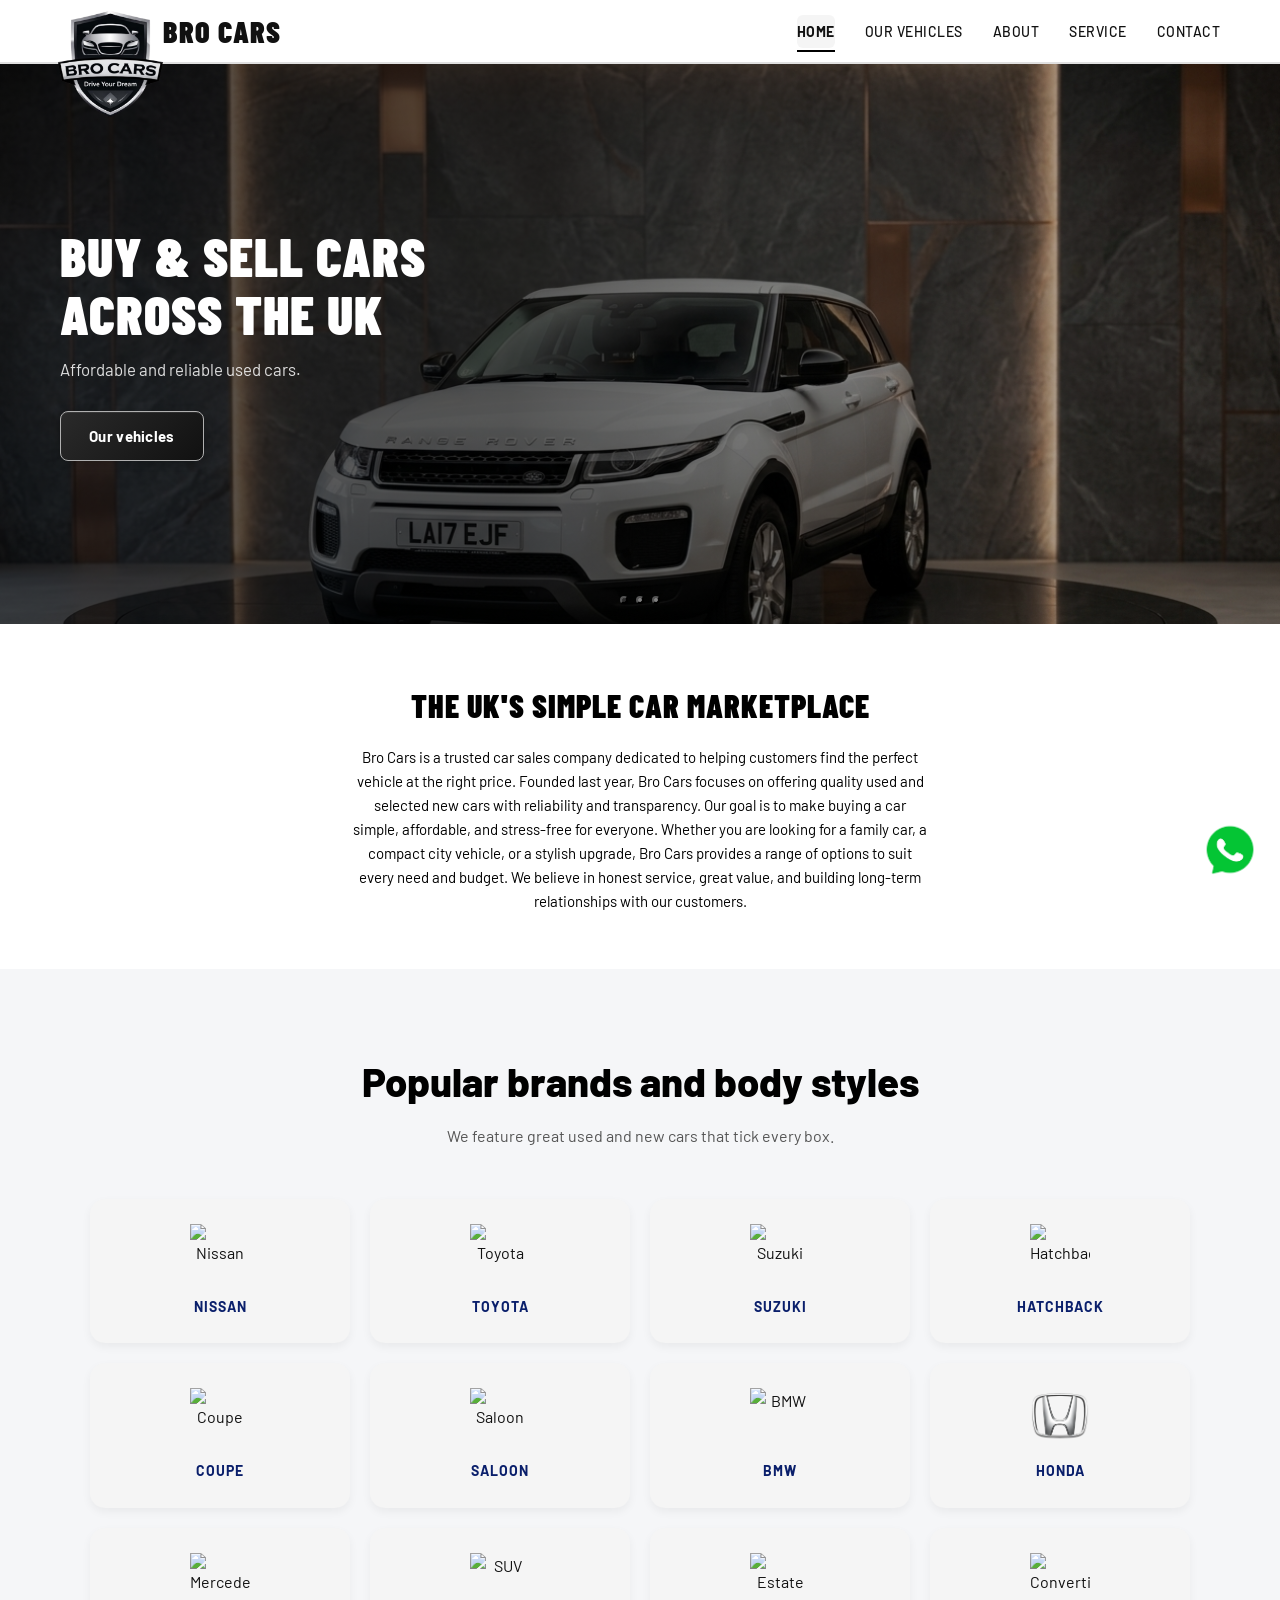
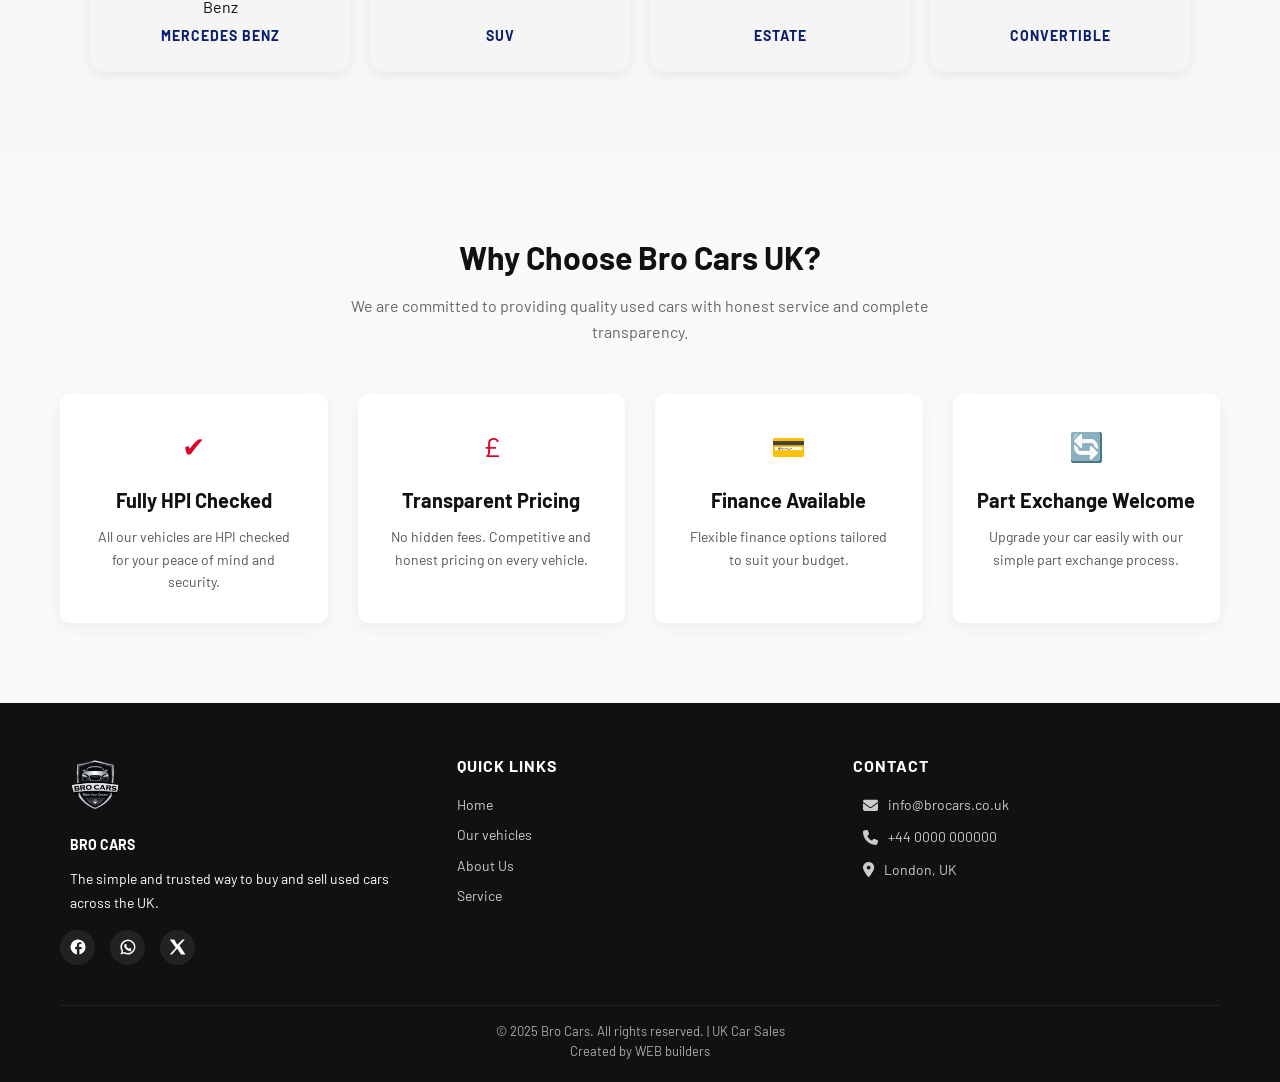
==== index.html @ 78a4d3e0 "Add files via upload" ====
<!DOCTYPE html>
<html lang="en">
<head>
  <link rel="stylesheet" href="mobile.css" />
  <link rel="stylesheet" href="https://cdnjs.cloudflare.com/ajax/libs/font-awesome/6.5.0/css/all.min.css">
  <meta charset="UTF-8" />
  <meta name="viewport" content="width=device-width, initial-scale=1.0" />

  <!-- Primary SEO -->
  <title>Bro Cars</title>
  <meta name="description" content="Learn about Bro Cars, a trusted UK car sales marketplace helping customers buy and sell used cars quickly and securely across the United Kingdom." />
  <meta name="keywords" content="UK car sales, buy cars UK, sell cars UK, used cars UK, car marketplace UK, Bro Cars UK" />
  <meta name="author" content="Bro Cars UK" />
  <meta name="robots" content="index, follow" />
  <link rel="canonical" href="https://www.brocars.co.uk/about.html" />

  <!-- Open Graph (Social Media SEO) -->
  <meta property="og:title" content="About Bro Cars | UK Online Car Marketplace" />
  <meta property="og:description" content="Bro Cars is a UK-based online platform connecting buyers and sellers across the United Kingdom." />
  <meta property="og:type" content="website" />
  <meta property="og:url" content="https://www.brocars.co.uk/about.html" />
  <meta property="og:image" content="https://www.brocars.co.uk/images/cover.jpg" />

  <!-- Twitter Card -->
  <meta name="twitter:card" content="summary_large_image" />
  <meta name="twitter:title" content="About Bro Cars UK" />
  <meta name="twitter:description" content="Trusted UK car marketplace to buy and sell used cars easily." />

  <!-- Favicon -->
<link rel="icon" type="image/png" href="favicon.png">

  <!-- Styles -->
  <link rel="stylesheet" href="style.css" />
</head>
<body>

  <!-- SPLASH SCREEN -->
<div id="splash-screen">
  <img src="logo.png" alt="Bro Cars Logo" class="splash-logo">
</div>

<!-- MAIN WEBSITE -->
<div id="main-content">

  

</div>

<!-- NAVBAR -->
<nav class="navbar" role="navigation" aria-label="Main navigation">
  <div class="nav-inner">
   <a href="index.html" class="nav-logo" aria-label="Bro Cars Home">
  <img src="logo.png" alt="Bro Cars UK Car Sales Logo" style="height: 150px; width: auto; margin-top: 32%; margin-left: -10%;">
  <span class="logo-text" style="margin-left: -30px; font-size: 30px;">BRO <span class="highlight" style="font-size: 30px;">CARS</span></span>
</a>
    <button class="hamburger" id="hamburger" aria-label="Toggle menu" aria-expanded="false">
      <span></span><span></span><span></span>
    </button>
    <ul class="nav-links" id="navLinks" role="list">
      <li><a href="index.html"class="active">Home</a></li>
      <li><a href="vehicles.html">Our vehicles</a></li>
      <!-- <li><a href="sell.html">Sell</a></li> -->
      <li><a href="about.html">About</a></li>
      <li><a href="Service.html">Service</a></li>
      <!-- <li><a href="faq.html">FAQ</a></li> -->
      <li><a href="contact.html">Contact</a></li>
      <!-- <li><a href="signin.html">Sign In</a></li> -->
      <!-- <li><a href="register.html" class="btn btn-red">Register</a></li> -->
    </ul>
  </div>
</nav>

<!-- HERO SLIDESHOW -->
<section class="hero" aria-label="Hero slideshow">
  <div class="slide active">
    <img src="car2 copy.png" alt="Luxury car at a UK dealership" loading="eager" />
  </div>
  <div class="slide">
    <img src="A4 copy.png" alt="Row of used cars for sale in the UK" loading="lazy" />
  </div>
  <div class="slide">
    <img src="s4.jpeg" alt="Sports car on a UK road" loading="lazy" />
  </div>
 

  <div class="hero-content">
    <h1>Buy &amp; Sell Cars<br /><span>Across the UK</span></h1>
    <p>Affordable and reliable used cars.</p>
    <div class="hero-buttons">
      <a href="vehicles.html" class="btn btn-red">Our vehicles</a>
      <!-- <a href="sell.html" class="btn btn-outline">Sell Your Car</a> -->
    </div>
  </div>

  <div class="slide-dots" aria-label="Slideshow navigation">
    <button class="dot active" aria-label="Slide 1"></button>
    <button class="dot" aria-label="Slide 2"></button>
    <button class="dot" aria-label="Slide 3"></button>
  </div>
</section>

<!-- SEARCH SECTION
<section class="search-section" aria-label="Search cars">
  <div class="container">
    <div class="search-grid">
      <div class="search-field">
        <label for="sBrand">Brand</label>
        <select id="sBrand">
          <option value="">All Brands</option>
          <option>BMW</option>
          <option>Audi</option>
          <option>Mercedes</option>
          <option>Ford</option>
          <option>Toyota</option>
          <option>Honda</option>
          <option>Volkswagen</option>
          <option>Nissan</option>
        </select>
      </div>
      <div class="search-field">
        <label for="sFuel">Fuel Type</label>
        <select id="sFuel">
          <option value="">All Fuels</option>
          <option>Petrol</option>
          <option>Diesel</option>
          <option>Hybrid</option>
          <option>Electric</option>
        </select>
      </div>
      <div class="search-field">
        <label for="sTrans">Transmission</label>
        <select id="sTrans">
          <option value="">All</option>
          <option>Manual</option>
          <option>Automatic</option>
        </select>
      </div>
      <div class="search-field">
        <label for="sPrice">Max Price (£)</label>
        <input id="sPrice" type="number" placeholder="e.g. 15000" min="0" />
      </div>
      <div class="search-field">
        <label>&nbsp;</label>
        <a href="ads.html" class="btn btn-red" style="display:flex;align-items:center;justify-content:center;gap:6px">
          🔍 Search
        </a>
      </div>
    </div>
  </div>
</section> -->

<!-- FEATURED CARS -->
<!-- <section class="section" aria-labelledby="featured-title">
  <div class="container">
    <h2 class="section-title" id="featured-title">Featured Cars</h2>
    <p class="section-sub">Hand-picked listings from across the UK.</p>

    <div class="cars-grid"> -->

      <!-- Card 1
      <article class="car-card">
        <div class="car-card-img">
          <img src="https://images.unsplash.com/photo-1555215695-3004980ad54e?w=600&q=70&auto=format&fit=crop" alt="2020 BMW 3 Series blue saloon" loading="lazy" />
        </div>
        <div class="car-card-body">
          <h3>BMW 3 Series</h3>
          <div class="car-meta">
            <span>2020</span>
            <span>32,000 km</span>
            <span>Petrol</span>
            <span>Automatic</span>
          </div>
          <div class="car-card-footer">
            <span class="car-price">£22,500</span>
            <a href="ads.html" class="btn btn-red" style="padding:8px 18px;font-size:13px">View</a>
          </div>
        </div>
      </article> -->

      <!-- Card 2 -->
      <!-- <article class="car-card">
        <div class="car-card-img">
          <img src="https://images.unsplash.com/photo-1606664515524-ed2f786a0bd6?w=600&q=70&auto=format&fit=crop" alt="2019 Ford Focus in silver" loading="lazy" />
        </div>
        <div class="car-card-body">
          <h3>Ford Focus</h3>
          <div class="car-meta">
            <span>2019</span>
            <span>48,000 km</span>
            <span>Petrol</span>
            <span>Manual</span>
          </div>
          <div class="car-card-footer">
            <span class="car-price">£9,990</span>
            <a href="ads.html" class="btn btn-red" style="padding:8px 18px;font-size:13px">View</a>
          </div>
        </div>
      </article> -->

      <!-- Card 3 -->
      <!-- <article class="car-card">
        <div class="car-card-img">
          <img src="https://images.unsplash.com/photo-1617788138017-80ad40651399?w=600&q=70&auto=format&fit=crop" alt="2021 Toyota Corolla hybrid white" loading="lazy" />
        </div>
        <div class="car-card-body">
          <h3>Toyota Corolla</h3>
          <div class="car-meta">
            <span>2021</span>
            <span>18,000 km</span>
            <span>Hybrid</span>
            <span>Automatic</span>
          </div>
          <div class="car-card-footer">
            <span class="car-price">£19,750</span>
            <a href="ads.html" class="btn btn-red" style="padding:8px 18px;font-size:13px">View</a>
          </div>
        </div>
      </article> -->

      <!-- Card 4 -->
      <!-- <article class="car-card">
        <div class="car-card-img">
          <img src="https://images.unsplash.com/photo-1549317661-bd32c8ce0db2?w=600&q=70&auto=format&fit=crop" alt="2018 Audi A4 grey saloon" loading="lazy" />
        </div>
        <div class="car-card-body">
          <h3>Audi A4</h3>
          <div class="car-meta">
            <span>2018</span>
            <span>61,000 km</span>
            <span>Diesel</span>
            <span>Automatic</span>
          </div>
          <div class="car-card-footer">
            <span class="car-price">£15,200</span>
            <a href="ads.html" class="btn btn-red" style="padding:8px 18px;font-size:13px">View</a>
          </div>
        </div>
      </article> -->

      <!-- Card 5 -->
      <!-- <article class="car-card">
        <div class="car-card-img">
          <img src="https://images.unsplash.com/photo-1494976388531-d1058494cdd8?w=600&q=70&auto=format&fit=crop" alt="2022 Tesla Model 3 electric car" loading="lazy" />
        </div>
        <div class="car-card-body">
          <h3>Tesla Model 3</h3>
          <div class="car-meta">
            <span>2022</span>
            <span>12,000 km</span>
            <span>Electric</span>
            <span>Automatic</span>
          </div>
          <div class="car-card-footer">
            <span class="car-price">£29,900</span>
            <a href="ads.html" class="btn btn-red" style="padding:8px 18px;font-size:13px">View</a>
          </div>
        </div>
      </article> -->

      <!-- Card 6 -->
      <!-- <article class="car-card">
        <div class="car-card-img">
          <img src="https://images.unsplash.com/photo-1627483262268-9c2b5b2834b5?w=600&q=70&auto=format&fit=crop" alt="2017 Volkswagen Golf hatchback" loading="lazy" />
        </div>
        <div class="car-card-body">
          <h3>Volkswagen Golf</h3>
          <div class="car-meta">
            <span>2017</span>
            <span>74,000 km</span>
            <span>Diesel</span>
            <span>Manual</span>
          </div>
          <div class="car-card-footer">
            <span class="car-price">£8,450</span>
            <a href="ads.html" class="btn btn-red" style="padding:8px 18px;font-size:13px">View</a>
          </div>
        </div>
      </article> -->

      <!-- Card 4 -->
      <!-- <article class="car-card">
        <div class="car-card-img">
          <img src="https://images.unsplash.com/photo-1549317661-bd32c8ce0db2?w=600&q=70&auto=format&fit=crop" alt="2018 Audi A4 grey saloon" loading="lazy" />
        </div>
        <div class="car-card-body">
          <h3>Audi A4</h3>
          <div class="car-meta">
            <span>2018</span>
            <span>61,000 km</span>
            <span>Diesel</span>
            <span>Automatic</span>
          </div>
          <div class="car-card-footer">
            <span class="car-price">£15,200</span>
            <a href="ads.html" class="btn btn-red" style="padding:8px 18px;font-size:13px">View</a>
          </div>
        </div>
      </article> -->

      <!-- Card 5 -->
      <!-- <article class="car-card">
        <div class="car-card-img">
          <img src="https://images.unsplash.com/photo-1494976388531-d1058494cdd8?w=600&q=70&auto=format&fit=crop" alt="2022 Tesla Model 3 electric car" loading="lazy" />
        </div>
        <div class="car-card-body">
          <h3>Tesla Model 3</h3>
          <div class="car-meta">
            <span>2022</span>
            <span>12,000 km</span>
            <span>Electric</span>
            <span>Automatic</span>
          </div>
          <div class="car-card-footer">
            <span class="car-price">£29,900</span>
            <a href="ads.html" class="btn btn-red" style="padding:8px 18px;font-size:13px">View</a>
          </div>
        </div>
      </article> -->

      <!-- Card 6 -->
      <!-- <article class="car-card">
        <div class="car-card-img">
          <img src="https://images.unsplash.com/photo-1627483262268-9c2b5b2834b5?w=600&q=70&auto=format&fit=crop" alt="2017 Volkswagen Golf hatchback" loading="lazy" />
        </div>
        <div class="car-card-body">
          <h3>Volkswagen Golf</h3>
          <div class="car-meta">
            <span>2017</span>
            <span>74,000 km</span>
            <span>Diesel</span>
            <span>Manual</span>
          </div>
          <div class="car-card-footer">
            <span class="car-price">£8,450</span>
            <a href="ads.html" class="btn btn-red" style="padding:8px 18px;font-size:13px">View</a>
          </div>
        </div>
      </article> -->
<!-- 
    </div>

    <div style="text-align:center;margin-top:36px">
      <a href="ads.html" class="btn btn-red">View All Listings</a>
    </div>
  </div>
</section> -->

<!-- INTRO -->
<section class="intro-section" aria-label="About Bro Cars">
  <div class="container">
    <h2>The UK's Simple Car Marketplace</h2>
    <p>Bro Cars is a trusted car sales company dedicated to helping customers find the perfect vehicle at the right price. Founded last year, Bro Cars focuses on offering quality used and selected new cars with reliability and transparency. Our goal is to make buying a car simple, affordable, and stress-free for everyone. Whether you are looking for a family car, a compact city vehicle, or a stylish upgrade, Bro Cars provides a range of options to suit every need and budget. We believe in honest service, great value, and building long-term relationships with our customers.</p>
  </div>
</section>


<!-- <section class="brands-section">
  <h2>Popular brands and body styles</h2>
  <p class="subtitle">Straight to the best cars. We feature great used and new cars that tick every box.</p>

  <div class="brand-grid">

    <div class="brand-card">
      <img src="https://wallpapers.com/images/hd/nissan-automotive-brand-logo-gcfu8m53losfzum1.png">
      <h4>NISSAN</h4>
    </div>

    <div class="brand-card">
      <img src="https://th.bing.com/th/id/R.22626ec6c81ac8fef140e69489b33d85?rik=d8EqMuslyXpyjA&riu=http%3a%2f%2fcdn.shopify.com%2fs%2ffiles%2f1%2f0209%2f6440%2f9393%2fcollections%2fDiode_Dynamics_SS3_and_Stealth_Tacoma_1200x1200.png%3fv%3d1624296580&ehk=TWirb3A0LrvtFeYK6r1bvg%2beLkucGExEFZAzz2FMoRw%3d&risl=&pid=ImgRaw&r=0">
      <h4>TOYOTA</h4>
    </div>

    <div class="brand-card">
      <img src="https://thangs.com/_next/image?url=https:%2F%2Fstorage.googleapis.com%2Fproduction-thangs-public%2Fuploads%2Fattachments%2Fac78a792-5178-4d7e-9b3b-a5dcca1f86b7%2Funtitled.146.png&w=1200&q=75">
      <h4>SUZUKI</h4>
    </div>

    <div class="brand-card">
      <img src="https://autome.lk/Content/images/car-body-type-icons/hatchback.svg">
      <h4>HATCHBACK</h4>
    </div>

    <div class="brand-card">
      <img src="https://autome.lk/Content/images/car-body-type-icons/coupe.svg">
      <h4>COUPE</h4>
    </div>

    <div class="brand-card">
      <img src="https://autome.lk/Content/images/car-body-type-icons/saloon.svg">
      <h4>SALOON</h4>
    </div>

    <div class="brand-card">
      <img src="https://autome.lk/Content/images/car-brand-icons/bmw.png">
      <h4>BMW</h4>
    </div>

    <div class="brand-card">
      <img src="honda-img.png">
      <h4>HONDA</h4>
    </div>

    <div class="brand-card">
      <img src="https://autome.lk/Content/images/car-brand-icons/mercedes-benz.png">
      <h4>MERCEDES BENZ</h4>
    </div>

    <div class="brand-card">
      <img src="https://autome.lk/Content/images/car-body-type-icons/suv.svg">
      <h4>SUV</h4>
    </div>

    <div class="brand-card">
      <img src="https://autome.lk/Content/images/car-body-type-icons/estate.svg">
      <h4>ESTATE</h4>
    </div>

    <div class="brand-card">
      <img src="https://autome.lk/Content/images/car-body-type-icons/convertible.svg">
      <h4>CONVERTIBLE</h4>
    </div>

  </div>

  

</section> -->

<section class="brands-section">
  <h2>Popular brands and body styles</h2>
  <p class="subtitle">We feature great used and new cars that tick every box.</p>

  <div class="brand-grid">

    <div class="brand-card">
      <img src="https://wallpapers.com/images/hd/nissan-automotive-brand-logo-gcfu8m53losfzum1.png" alt="Nissan">
      <h4>NISSAN</h4>
    </div>

    <div class="brand-card">
      <img src="https://th.bing.com/th/id/R.22626ec6c81ac8fef140e69489b33d85?rik=d8EqMuslyXpyjA&riu=http%3a%2f%2fcdn.shopify.com%2fs%2ffiles%2f1%2f0209%2f6440%2f9393%2fcollections%2fDiode_Dynamics_SS3_and_Stealth_Tacoma_1200x1200.png%3fv%3d1624296580&ehk=TWirb3A0LrvtFeYK6r1bvg%2beLkucGExEFZAzz2FMoRw%3d&risl=&pid=ImgRaw&r=0" alt="Toyota">
      <h4>TOYOTA</h4>
    </div>

    <div class="brand-card">
      <img src="https://thangs.com/_next/image?url=https:%2F%2Fstorage.googleapis.com%2Fproduction-thangs-public%2Fuploads%2Fattachments%2Fac78a792-5178-4d7e-9b3b-a5dcca1f86b7%2Funtitled.146.png&w=1200&q=75" alt="Suzuki">
      <h4>SUZUKI</h4>
    </div>

    <div class="brand-card">
      <img src="https://autome.lk/Content/images/car-body-type-icons/hatchback.svg" alt="Hatchback">
      <h4>HATCHBACK</h4>
    </div>

    <div class="brand-card">
      <img src="https://autome.lk/Content/images/car-body-type-icons/coupe.svg" alt="Coupe">
      <h4>COUPE</h4>
    </div>

    <div class="brand-card">
      <img src="https://autome.lk/Content/images/car-body-type-icons/saloon.svg" alt="Saloon">
      <h4>SALOON</h4>
    </div>

    <div class="brand-card">
      <img src="https://autome.lk/Content/images/car-brand-icons/bmw.png" alt="BMW">
      <h4>BMW</h4>
    </div>

    <div class="brand-card">
      <img src="honda-img.png" alt="Honda">
      <h4>HONDA</h4>
    </div>

    <div class="brand-card">
      <img src="https://autome.lk/Content/images/car-brand-icons/mercedes-benz.png" alt="Mercedes Benz">
      <h4>MERCEDES BENZ</h4>
    </div>

    <div class="brand-card">
      <img src="https://autome.lk/Content/images/car-body-type-icons/suv.svg" alt="SUV">
      <h4>SUV</h4>
    </div>

    <div class="brand-card">
      <img src="https://autome.lk/Content/images/car-body-type-icons/estate.svg" alt="Estate">
      <h4>ESTATE</h4>
    </div>

    <div class="brand-card">
      <img src="https://autome.lk/Content/images/car-body-type-icons/convertible.svg" alt="Convertible">
      <h4>CONVERTIBLE</h4>
    </div>

  </div>

</section>

<section class="trust-section">
  <div class="container">
    <h2>Why Choose Bro Cars UK?</h2>
    <p class="trust-subtext">
      We are committed to providing quality used cars with honest service and complete transparency.
    </p>

    <div class="trust-grid">
      
      <div class="trust-box">
        <div class="icon">✔</div>
        <h3>Fully HPI Checked</h3>
        <p>All our vehicles are HPI checked for your peace of mind and security.</p>
      </div>

      <div class="trust-box">
        <div class="icon">£</div>
        <h3>Transparent Pricing</h3>
        <p>No hidden fees. Competitive and honest pricing on every vehicle.</p>
      </div>

      <div class="trust-box">
        <div class="icon">💳</div>
        <h3>Finance Available</h3>
        <p>Flexible finance options tailored to suit your budget.</p>
      </div>

      <div class="trust-box">
        <div class="icon">🔄</div>
        <h3>Part Exchange Welcome</h3>
        <p>Upgrade your car easily with our simple part exchange process.</p>
      </div>

    </div>
  </div>
</section>


<!-- FOOTER -->
<footer class="footer">

  <a href="https://wa.me/+94769988123" 
   class="whatsapp-float" 
   target="_blank" 
   aria-label="Chat on WhatsApp">
   <img src="whatsappicon.png" 
        alt="WhatsApp Chat">
</a>
  <div class="container">
    <div class="footer-grid">

      <div class="footer-brand">
        <img src="logo.png" alt="Bro Cars UK Car Sales Logo">
        <p class="brand-name">BRO CARS</p>
        <p>The simple and trusted way to buy and sell used cars across the UK.</p>

        <!-- Social Icons -->
        <div class="social-icons">
          <a href="#" aria-label="Facebook">
            <!-- Facebook SVG -->
            <svg viewBox="0 0 24 24">
              <path d="M22 12a10 10 0 10-11.5 9.9v-7H8v-3h2.5V9.5c0-2.5 1.5-4 3.8-4 1.1 0 2.2.2 2.2.2v2.4h-1.3c-1.3 0-1.7.8-1.7 1.6V12H17l-.4 3h-2.7v7A10 10 0 0022 12z"/>
            </svg>
          </a>

          <a href="#" aria-label="WhatsApp">
            <!-- WhatsApp SVG -->
            <svg viewBox="0 0 24 24">
              <path d="M12 2a10 10 0 00-8.6 15.2L2 22l4.9-1.3A10 10 0 1012 2zm0 18a8 8 0 01-4.1-1.1l-.3-.2-2.9.8.8-2.8-.2-.3A8 8 0 1112 20zm4.2-6.1c-.2-.1-1.3-.6-1.5-.7s-.3-.1-.4.1-.6.7-.7.8-.2.2-.4.1a6.6 6.6 0 01-1.9-1.2 7.4 7.4 0 01-1.4-1.7c-.1-.2 0-.3.1-.4l.3-.3.1-.3c.1-.1 0-.2 0-.3l-.7-1.6c-.2-.4-.4-.3-.6-.3h-.5a1 1 0 00-.7.3 3 3 0 00-1 2.2 5.2 5.2 0 001.1 2.7 11.8 11.8 0 004.6 3.8 5.4 5.4 0 002.4.5 2 2 0 001.5-.9 1.6 1.6 0 00.1-1c-.1-.1-.2-.1-.4-.2z"/>
            </svg>
          </a>

          <a href="#" aria-label="X">
            <!-- X SVG -->
            <svg viewBox="0 0 24 24">
              <path d="M18 2h3l-7 8 8 12h-6l-5-8-7 8H1l8-9L1 2h6l4 7 7-7z"/>
            </svg>
          </a>
        </div>
      </div>

      <div class="footer-col">
        <h4>Quick Links</h4>
        <a href="index.html">Home</a>
        <a href="vehicles.html">Our vehicles</a>
        <!-- <a href="sell.html">Sell Your Car</a> -->
        <a href="about.html">About Us</a>
        <a href="Service.html">Service</a>
      </div>
<div class="footer-col contact">
<h4>Contact</h4>

<p>
<i class="fa-solid fa-envelope"></i>
info@brocars.co.uk
</p>

<p>
<i class="fa-solid fa-phone"></i>
+44 0000 000000
</p>

<p>
<i class="fa-solid fa-location-dot"></i>
London, UK
</p>
</div>

    </div>

    <div class="footer-bottom">
      <p>&copy; 2025 Bro Cars. All rights reserved. | UK Car Sales</p>
      <p>Created by WEB builders</p>
    </div>
  </div>
</footer>

<script src="script.js"></script>
</body>
</html>
---- style.css ----
/* ============================================
   BRO CARS - Main Stylesheet
   ============================================ */

@import url('https://fonts.googleapis.com/css2?family=Barlow:wght@400;500;600;700;900&family=Barlow+Condensed:wght@700;900&display=swap');

:root {
  --red: #2a2a2a;           /* Primary accent → dark charcoal (logo black) */
  --red-dark: #111111;      /* Hover state → deep black */
  --black: #111111;
  --white: #ffffff;
  --gray-light: #f5f5f5;
  --gray: #e0e0e0;
  --gray-text: #666666;
  --shadow: 0 2px 12px rgba(0,0,0,0.10);
  --shadow-hover: 0 6px 28px rgba(0,0,0,0.20);
  --radius: 8px;
  --nav-height: 64px;

  /* Chrome/Silver accent used on buttons, prices, highlights */
  --silver: #b0b0b0;
  --silver-light: #d8d8d8;
  --chrome-grad: linear-gradient(135deg, #e8e8e8 0%, #a0a0a0 50%, #d0d0d0 100%);
}


/* SPLASH SCREEN */

#splash-screen{
position:fixed;
top:0;
left:0;
width:100%;
height:100vh;
background:white;
display:flex;
align-items:center;
justify-content:center;
z-index:9999;
animation:hideSplash 3s forwards;
}

.splash-logo{
width:120px;
animation:logoZoom 2s ease;
}

/* hide splash after animation */
@keyframes hideSplash{
0%{
opacity:1;
}
90%{
opacity:1;
}
100%{
opacity:0;
visibility:hidden;
}
}

/* logo animation */
@keyframes logoZoom{
0%{
transform:scale(0.7);
opacity:0;
}
100%{
transform:scale(1);
opacity:1;
}
}

/* main content */
#main-content{
opacity:0;
animation:showContent 3s forwards;
}

@keyframes showContent{
0%{
opacity:0;
}
100%{
opacity:1;
}
}


*, *::before, *::after { box-sizing: border-box; margin: 0; padding: 0; }

html { scroll-behavior: smooth; }

body {
  font-family: 'Barlow', sans-serif;
  background: var(--white);
  color: var(--black);
  font-size: 16px;
  line-height: 1.6;
}

 img { max-width: 100%; display: block; } 
a { text-decoration: none; color: inherit; }
ul { list-style: none; }

/* ============================================
   UTILITY
   ============================================ */
.container {
  max-width: 1200px;
  margin: 0 auto;
  padding: 0 20px;
}

.btn {
  display: inline-block;
  padding: 12px 28px;
  border-radius: var(--radius);
  font-family: 'Barlow', sans-serif;
  font-weight: 700;
  font-size: 15px;
  cursor: pointer;
  border: none;
  transition: background 0.2s, transform 0.1s;
  letter-spacing: 0.3px;
}

.btn-red {
  background: var(--black);
  color: var(--white);
  border: 1.5px solid var(--silver);
  background-image: linear-gradient(135deg, #2a2a2a 0%, #111111 100%);
  box-shadow: 0 2px 8px rgba(0,0,0,0.25), inset 0 1px 0 rgba(255,255,255,0.08);
}

.btn-red:hover {
  background: #1a1a1a;
  background-image: linear-gradient(135deg, #3a3a3a 0%, #1a1a1a 100%);
  border-color: #cccccc;
  transform: translateY(-1px);
  box-shadow: 0 4px 16px rgba(0,0,0,0.35), inset 0 1px 0 rgba(255,255,255,0.12);
}

.btn-outline {
  background: transparent;
  color: var(--white);
  border: 2px solid rgba(255,255,255,0.75);
}

.btn-outline:hover {
  background: var(--white);
  color: var(--black);
  border-color: var(--white);
}

.section { padding: 64px 0; }
.section-title {
  font-family: 'Barlow Condensed', sans-serif;
  font-size: 2rem;
  font-weight: 900;
  text-transform: uppercase;
  letter-spacing: 1px;
  margin-bottom: 8px;
}
.section-sub {
  color: var(--gray-text);
  margin-bottom: 40px;
  font-size: 15px;
}

/* ============================================
   NAVBAR
   ============================================ */
.navbar {
  position: sticky;
  top: 0;
  z-index: 1000;
  background: var(--white);
  border-bottom: 2px solid var(--gray);
  height: var(--nav-height);
  display: flex;
  align-items: center;
}

.nav-inner {
  display: flex;
  align-items: center;
  justify-content: space-between;
  width: 100%;
  max-width: 1200px;
  margin: 0 auto;
  padding: 0 20px;
}

 .nav-logo img {
  height: 90px;
  width: auto;
} 

.nav-logo span {
  font-family: 'Barlow Condensed', sans-serif;
  font-size: 1.6rem;
  font-weight: 900;
  color: var(--black);
  letter-spacing: 1px;
}

.nav-links {
  display: flex;
  align-items: center;
  gap: 30px;
}

.nav-links a {
  font-weight: 600;
  font-size: 14px;
  padding: 6px 14px;
  border-radius: 6px;
  color: var(--black);
  transition: color 0.2s;
  text-transform: uppercase;
  letter-spacing: 0.5px;
}

.nav-links a:hover, .nav-links a.active {
  color: var(--black);
  background: var(--gray-light);
  border-radius: 6px;
}

.nav-links .btn-red {
  color: var(--white);
  padding: 8px 18px;
  font-size: 13px;
}



.hamburger {
  display: none;
  flex-direction: column;
  gap: 5px;
  cursor: pointer;
  background: none;
  border: none;
  padding: 4px;
}

.hamburger span {
  display: block;
  width: 24px;
  height: 2px;
  background: var(--black);
  border-radius: 2px;
  transition: all 0.3s;
}

/* ============================================
   HERO SLIDESHOW
   ============================================ */
.hero {
  position: relative;
  height: 560px;
  overflow: hidden;
}

.slide {
  position: absolute;
  inset: 0;
  opacity: 0;
  transition: opacity 0.8s ease;
}

.slide.active { opacity: 1; }

.slide img {
  width: 100%;
  height: 100%;
  object-fit: cover;
}

.slide::after {
  content: '';
  position: absolute;
  inset: 0;
  background: linear-gradient(to right, rgba(0,0,0,0.65) 40%, rgba(0,0,0,0.2));
}

.hero-content {
  position: absolute;
  inset: 0;
  z-index: 10;
  display: flex;
  flex-direction: column;
  justify-content: center;
  padding: 0 60px;
  max-width: 650px;
}

.hero-content h1 {
  font-family: 'Barlow Condensed', sans-serif;
  font-size: 3.4rem;
  font-weight: 900;
  color: white;
  text-transform: uppercase;
  line-height: 1.05;
  letter-spacing: 1px;
  margin-bottom: 14px;
}

.hero-content h1 span { color: white; }

.hero-content p {
  color: rgba(255,255,255,0.85);
  font-size: 1.05rem;
  margin-bottom: 28px;
}

.hero-buttons { display: flex; gap: 14px; flex-wrap: wrap; }

.slide-dots {
  position: absolute;
  bottom: 20px;
  left: 50%;
  transform: translateX(-50%);
  z-index: 10;
  display: flex;
  gap: 8px;
}

.dot {
  width: 8px;
  height: 8px;
  border-radius: 50%;
  background: rgba(255,255,255,0.5);
  cursor: pointer;
  transition: background 0.3s;
}

.dot.active { background: var(--red); }

/* ============================================
   COVER IMAGE (non-home pages)
   ============================================ */
.page-cover {
  height: 280px;
  position: relative;
  overflow: hidden;
}

.page-cover img {
  width: 100%;
  height: 100%;
  object-fit: cover;
}

.page-cover::after {
  content: '';
  position: absolute;
  inset: 0;
  background: rgba(0,0,0,0.5);
}

.page-cover-content {
  position: absolute;
  inset: 0;
  z-index: 5;
  display: flex;
  flex-direction: column;
  align-items: center;
  justify-content: center;
  color: var(--white);
  text-align: center;
}

.page-cover-content h1 {
  font-family: 'Barlow Condensed', sans-serif;
  font-size: 2.6rem;
  font-weight: 900;
  text-transform: uppercase;
  letter-spacing: 2px;
  margin-bottom: 6px;
}

.page-cover-content p {
  font-size: 1rem;
  opacity: 0.85;
}

/* ============================================
   SEARCH SECTION
   ============================================ */
.search-section {
  background: var(--gray-light);
  padding: 40px 0;
  border-bottom: 1px solid var(--gray);
}

.search-grid {
  display: grid;
  grid-template-columns: repeat(5, 1fr);
  gap: 12px;
  align-items: end;
}

.search-field label {
  display: block;
  font-size: 12px;
  font-weight: 700;
  text-transform: uppercase;
  letter-spacing: 0.5px;
  margin-bottom: 6px;
  color: var(--black);
}

.search-field select,
.search-field input {
  width: 100%;
  padding: 12px 14px;
  border: 1.5px solid var(--gray);
  border-radius: var(--radius);
  font-family: 'Barlow', sans-serif;
  font-size: 14px;
  background: var(--white);
  color: var(--black);
  appearance: none;
  outline: none;
  transition: border-color 0.2s;
}

.search-field select:focus,
.search-field input:focus {
  border-color: var(--black);
  box-shadow: 0 0 0 2px rgba(0,0,0,0.08);
}

.search-field .btn {
  width: 100%;
  justify-content: center;
  display: flex;
  align-items: center;
  gap: 6px;
}

/* ============================================
   CAR GRID
   ============================================ */
.cars-grid {
  display: grid;
  grid-template-columns: repeat(3, 1fr);
  gap: 24px;
}

.car-card {
  background: var(--white);
  border-radius: var(--radius);
  box-shadow: var(--shadow);
  overflow: hidden;
  transition: box-shadow 0.2s, transform 0.2s;
}

.car-card:hover {
  box-shadow: var(--shadow-hover);
  transform: translateY(-3px);
}

.car-card-img {
  height: 200px;
  overflow: hidden;
}

.car-card-img img {
  width: 100%;
  height: 100%;
  object-fit: cover;
  transition: transform 0.4s;
}

.car-card:hover .car-card-img img {
  transform: scale(1.04);
}

.car-card-body {
  padding: 16px;
}

.car-card-body h3 {
  font-family: 'Barlow Condensed', sans-serif;
  font-size: 1.2rem;
  font-weight: 700;
  margin-bottom: 4px;
  text-transform: uppercase;
}

.car-meta {
  display: flex;
  flex-wrap: wrap;
  gap: 6px;
  margin: 10px 0;
}

.car-meta span {
  background: var(--gray-light);
  border-radius: 4px;
  font-size: 12px;
  font-weight: 600;
  padding: 3px 9px;
  color: var(--gray-text);
  text-transform: uppercase;
  letter-spacing: 0.3px;
}

.car-card-footer {
  display: flex;
  align-items: center;
  justify-content: space-between;
  border-top: 1px solid var(--gray);
  padding-top: 12px;
  margin-top: 12px;
}

.car-price {
  font-family: 'Barlow Condensed', sans-serif;
  font-size: 1.4rem;
  font-weight: 900;
  color: var(--black);
  letter-spacing: 0.5px;
}

/* ============================================
   INTRO SECTION
   ============================================ */
.intro-section {
  background: linear-gradient(135deg, #1a1a1a 0%, #111111 100%, );
  color: black;
  padding: 56px 0;
  text-align: center;
  /* border-top: 2px solid #3a3a3a; */
  /* border-bottom: 2px solid #3a3a3a; */
}

.intro-section h2 {
  font-family: 'Barlow Condensed', sans-serif;
  font-size: 2rem;
  font-weight: 900;
  text-transform: uppercase;
  letter-spacing: 1px;
  margin-bottom: 14px;
}

.intro-section p {
  max-width: 600px;
  margin: 0 auto;
  color: black;
  font-size: 15px;
}

/* ============================================
   FILTER BAR (ads page)
   ============================================ */
.filter-bar {
  display: flex;
  gap: 12px;
  flex-wrap: wrap;
  margin-bottom: 32px;
  padding: 20px;
  background: var(--gray-light);
  border-radius: var(--radius);
}

.filter-bar select {
  padding: 10px 14px;
  border: 1.5px solid var(--gray);
  border-radius: var(--radius);
  font-family: 'Barlow', sans-serif;
  font-size: 14px;
  background: var(--white);
  outline: none;
  cursor: pointer;
}

/* ============================================
   FORM STYLES
   ============================================ */
/* .form-card {
  background: var(--white);
  border-radius: var(--radius);
  box-shadow: var(--shadow);
  padding: 40px;
  max-width: 680px;
  margin: 0 auto;
}

.form-grid {
  display: grid;
  grid-template-columns: 1fr 1fr;
  gap: 20px;
}

.form-group {
  display: flex;
  flex-direction: column;
  gap: 6px;
}

.form-group.full { grid-column: 1 / -1; }

.form-group label {
  font-size: 13px;
  font-weight: 700;
  text-transform: uppercase;
  letter-spacing: 0.4px;
  color: var(--black);
}

.form-group input,
.form-group select,
.form-group textarea {
  padding: 12px 14px;
  border: 1.5px solid var(--gray);
  border-radius: var(--radius);
  font-family: 'Barlow', sans-serif;
  font-size: 14px;
  background: var(--white);
  color: var(--black);
  outline: none;
  transition: border-color 0.2s;
}

.form-group input:focus,
.form-group select:focus,
.form-group textarea:focus {
  border-color: var(--black);
  box-shadow: 0 0 0 2px rgba(0,0,0,0.08);
}

.form-group textarea { resize: vertical; min-height: 100px; }

.form-submit {
  margin-top: 24px;
  text-align: center;
}

.form-submit .btn { min-width: 200px; font-size: 16px; padding: 14px 32px; } */

.contact-section{
padding:80px 10%;
background:#f5f5f5;
}

.contact-container{
display:flex;
gap:60px;
align-items:flex-start;
flex-wrap:wrap;
}

.contact-info{
flex:1;
min-width:300px;
}

.contact-info h2{
font-size:34px;
margin-bottom:40px;
font-weight:800;
}

.contact-item{
display:flex;
align-items:flex-start;
gap:15px;
margin-bottom:25px;
}

.contact-item i{
font-size:18px;
background:#111;
color:#ff3c78;
padding:15px;
border-radius:10px;
}

.contact-item h4{
margin:0;
font-size:14px;
letter-spacing:1px;
}

.contact-item p{
margin:4px 0 0;
color:#666;
}


.contact-map{
flex:1;
min-width:300px;
}

.contact-map iframe{
width:100%;
height:420px;
border-radius:10px;
border:none;
}

/* ============================================
   AUTH PAGES
   ============================================ */
.auth-wrapper {
  min-height: calc(100vh - var(--nav-height) - 60px);
  display: flex;
  align-items: center;
  justify-content: center;
  padding: 48px 20px;
  background: var(--gray-light);
}

.auth-card {
  background: var(--white);
  border-radius: var(--radius);
  box-shadow: var(--shadow);
  padding: 48px 40px;
  width: 100%;
  max-width: 420px;
}

.auth-card h1 {
  font-family: 'Barlow Condensed', sans-serif;
  font-size: 1.8rem;
  font-weight: 900;
  text-transform: uppercase;
  letter-spacing: 1px;
  margin-bottom: 4px;
}

.auth-card .auth-sub {
  color: var(--gray-text);
  font-size: 14px;
  margin-bottom: 28px;
}

.auth-card .form-group { margin-bottom: 16px; }

.auth-card .btn { width: 100%; text-align: center; margin-top: 8px; }

.auth-link {
  text-align: center;
  margin-top: 20px;
  font-size: 14px;
  color: var(--gray-text);
}

.auth-link a { color: var(--black); font-weight: 700; text-decoration: underline; }

/* ============================================
   FAQ
   ============================================ */
.faq-list { max-width: 720px; margin: 0 auto; }

.faq-item {
  border: 1.5px solid var(--gray);
  border-radius: var(--radius);
  margin-bottom: 12px;
  overflow: hidden;
}

.faq-question {
  width: 100%;
  background: var(--white);
  border: none;
  padding: 18px 20px;
  text-align: left;
  font-family: 'Barlow', sans-serif;
  font-size: 15px;
  font-weight: 700;
  color: var(--black);
  cursor: pointer;
  display: flex;
  justify-content: space-between;
  align-items: center;
  transition: background 0.2s;
}

.faq-question:hover { background: var(--gray-light); }
.faq-question.open { color: var(--black); font-weight: 900; }

.faq-question .icon {
  font-size: 20px;
  font-weight: 400;
  transition: transform 0.3s;
  flex-shrink: 0;
}

.faq-question.open .icon { transform: rotate(45deg); }

.faq-answer {
  max-height: 0;
  overflow: hidden;
  transition: max-height 0.35s ease;
}

.faq-answer-inner {
  padding: 0 20px 18px;
  color: var(--gray-text);
  font-size: 14px;
  line-height: 1.7;
}

/* ============================================
   ABOUT
   ============================================ */
.about-content {
  display: grid;
  grid-template-columns: 1fr 1fr;
  gap: 48px;
  align-items: center;
}

.about-text h2 {
  font-family: 'Barlow Condensed', sans-serif;
  font-size: 1.8rem;
  font-weight: 900;
  text-transform: uppercase;
  letter-spacing: 1px;
  margin-bottom: 16px;
}

.about-text p { color: var(--gray-text); margin-bottom: 14px; font-size: 15px; }

.about-img img {
  border-radius: var(--radius);
  height: 320px;
  width: 100%;
  object-fit: cover;
}

.mission-box {
  background: linear-gradient(135deg, #1a1a1a 0%, #2d2d2d 100%);
  color: var(--white);
  border-radius: var(--radius);
  padding: 28px;
  margin-top: 20px;
  border-left: 4px solid var(--silver);
  box-shadow: 0 4px 16px rgba(0,0,0,0.2);
}

.mission-box h3 {
  font-family: 'Barlow Condensed', sans-serif;
  font-size: 1.1rem;
  font-weight: 900;
  text-transform: uppercase;
  letter-spacing: 1px;
  margin-bottom: 8px;
}

.mission-box p { font-size: 14px; opacity: 0.9; }

/* ============================================
   CONTACT
   ============================================ */
.contact-layout {
  display: grid;
  grid-template-columns: 1fr 1.6fr;
  gap: 48px;
  align-items: start;
}

.contact-info h2 {
  font-family: 'Barlow Condensed', sans-serif;
  font-size: 1.8rem;
  font-weight: 900;
  text-transform: uppercase;
  margin-bottom: 20px;
}

.contact-detail {
  display: flex;
  gap: 12px;
  margin-bottom: 18px;
  align-items: flex-start;
}

.contact-icon {
  width: 40px;
  height: 40px;
  background: linear-gradient(135deg, #2a2a2a, #111);
  border: 1px solid var(--silver);
  border-radius: 6px;
  display: flex;
  align-items: center;
  justify-content: center;
  color: var(--white);
  font-size: 18px;
  flex-shrink: 0;
  box-shadow: 0 2px 6px rgba(0,0,0,0.2);
}

.contact-detail-text strong {
  display: block;
  font-size: 13px;
  text-transform: uppercase;
  letter-spacing: 0.4px;
  margin-bottom: 2px;
}

.contact-detail-text span { font-size: 14px; color: var(--gray-text); }

/* ============================================
   FOOTER
   ============================================ */
footer {
  background: var(--black);
  color: rgba(255,255,255,0.7);
  padding: 48px 0 24px;
}

.footer-grid {
  display: grid;
  grid-template-columns: 2fr 1fr 1fr;
  gap: 40px;
  margin-bottom: 36px;
}

.footer-brand .logo-text {
  font-family: 'Barlow Condensed', sans-serif;
  font-size: 1.8rem;
  font-weight: 900;
  color: var(--white);
  letter-spacing: 1px;
  margin-bottom: 10px;
}

.footer-brand .logo-text span { color: var(--silver-light); }

.footer-brand p { font-size: 14px; line-height: 1.7; }

.footer-col h4 {
  color: var(--white);
  font-size: 13px;
  font-weight: 700;
  text-transform: uppercase;
  letter-spacing: 1px;
  margin-bottom: 14px;
}

.footer-col a {
  display: block;
  font-size: 14px;
  margin-bottom: 8px;
  color: rgba(255,255,255,0.6);
  transition: color 0.2s;
}

.footer-col a:hover { color: var(--silver-light); }

.footer-bottom {
  border-top: 1px solid rgba(255,255,255,0.1);
  padding-top: 20px;
  text-align: center;
  font-size: 13px;
  color: rgba(255,255,255,0.4);
}

/* ============================================
   RESPONSIVE
   ============================================ */
@media (max-width: 1024px) {
  .cars-grid { grid-template-columns: repeat(2, 1fr); }
  .search-grid { grid-template-columns: repeat(3, 1fr); }
  .about-content { grid-template-columns: 1fr; }
  .contact-layout { grid-template-columns: 1fr; }
}

@media (max-width: 768px) {
  .nav-links {
    display: none;
    flex-direction: column;
    position: absolute;
    top: var(--nav-height);
    left: 0; right: 0;
    background: var(--white);
    border-bottom: 2px solid var(--gray);
    padding: 16px 20px 20px;
    gap: 4px;
    box-shadow: 0 8px 20px rgba(0,0,0,0.08);
  }

  .nav-links.open { display: flex; }
  .nav-links a { padding: 10px 14px; font-size: 15px; }
  .hamburger { display: flex; }

  .hero { height: 440px; }
  .hero-content { padding: 0 24px; max-width: 100%; }
  .hero-content h1 { font-size: 2.2rem; }

  .search-grid { grid-template-columns: 1fr 1fr; }

  .cars-grid { grid-template-columns: 1fr; }

  .form-grid { grid-template-columns: 1fr; }
  .form-card { padding: 24px 20px; }

  .auth-card { padding: 32px 24px; }

  .footer-grid { grid-template-columns: 1fr; gap: 24px; }

  .page-cover { height: 200px; }
  .page-cover-content h1 { font-size: 1.8rem; }
}

@media (max-width: 480px) {
  .search-grid { grid-template-columns: 1fr; }
  .hero-content h1 { font-size: 1.8rem; }
  .hero-buttons { flex-direction: column; }
}

.footer {
    background: #111111;
    color: #ffffff;
    padding: 30px 20px;
    /* margin-top: 50px; */
}

.footer-container {
    max-width: 1200px;
    margin: auto;
    display: flex;
    justify-content: space-between;
    align-items: center;
    flex-wrap: wrap;
}

.footer-brand img {
    width: 70px;
    max-width: 100%;
    height: auto;
}

.footer-links a {
    color: #ffffff;
    text-decoration: none;
    margin-left: 15px;
    font-size: 14px;
}

.footer-links a:hover {
    color: #D90429;
}

/* Mobile */
@media(max-width:768px){
    .footer-container{
        flex-direction: column;
        text-align: center;
    }
    .footer-links{
        margin-top:15px;
    }
    .footer-links a{
        display:block;
        margin:5px 0;
    }
}



.footer {
    background: #111111;
    color: #ffffff;
    padding: 50px 20px 20px;
}

.footer-grid {
    display: grid;
    grid-template-columns: repeat(auto-fit, minmax(220px, 1fr));
    gap: 30px;
}

.footer-brand img {
    width: 70px;
    margin-bottom: 10px;
}

.brand-name {
    font-weight: 700;
    font-size: 18px;
    margin-bottom: 10px;
}

.footer-col h4 {
    margin-bottom: 15px;
    font-size: 16px;
}

.footer-col a {
    display: block;
    color: #cccccc;
    text-decoration: none;
    margin-bottom: 8px;
    font-size: 14px;
}

.footer-col a:hover {
    color: #D90429;
}

/* Social Icons */
.social-icons {
    margin-top: 15px;
    display: flex;
    gap: 15px;
}

.social-icons a {
    width: 35px;
    height: 35px;
    background: #222;
    display: flex;
    align-items: center;
    justify-content: center;
    border-radius: 50%;
    transition: 0.3s;
}

.social-icons a:hover {
    background: #D90429;
}

.social-icons svg {
    fill: #ffffff;
    width: 18px;
    height: 18px;
}

/* Bottom */
.footer-bottom {
    text-align: center;
    margin-top: 40px;
    border-top: 1px solid #222;
    padding-top: 15px;
    font-size: 13px;
    color: #aaaaaa;
}


.nav-links a {
    text-decoration: none;
    color: #111;
    padding: 8px 0;
    position: relative;
    font-weight: 500;
}



/* Active link */
.nav-links a.active {

    font-weight: 700;
}

/* Underline effect */
.nav-links a.active::after {
    content: "";
    position: absolute;
    left: 0;
    bottom: -4px;
    width: 100%;
    height: 2px;
    background: black;
}






/* Logo container */
.nav-logo {
    display: flex;
    align-items: center;
    gap: 8px;
    text-decoration: none;
}

/* Logo image size */
.nav-logo img {
    width: 45px;
    height: auto;
}

/* Logo text */
.logo-text {
    font-size: 18px;
    font-weight: 700;
    color: #111;
    letter-spacing: 1px;
}

.auth-card img {
    width: 70px;     
    height: auto;
    display: block;
    margin: 0 auto 10px auto;  
}


.whatsapp-float {
  position: fixed;
  bottom: 20px;
  right: 20px;
  z-index: 1000;
}

.whatsapp-float img {
  width: 60px;
  height: 60px;
  border-radius: 50%;
  
  transition: transform 0.3s ease;
}

.whatsapp-float img:hover {
  transform: scale(1.1);
}



.trust-section {
  padding: 80px 20px;
  background: #f8f9fa;
  text-align: center;
}

.trust-section h2 {
  font-size: 32px;
  margin-bottom: 10px;
  font-weight: 700;
}

.trust-subtext {
  max-width: 600px;
  margin: 0 auto 50px;
  color: #666;
  font-size: 16px;
}

.trust-grid {
  display: grid;
  grid-template-columns: repeat(auto-fit, minmax(250px, 1fr));
  gap: 30px;
}

.trust-box {
  background: #ffffff;
  padding: 30px 20px;
  border-radius: 10px;
  box-shadow: 0 5px 15px rgba(0,0,0,0.05);
  transition: 0.3s ease;
}

.trust-box:hover {
  transform: translateY(-8px);
}

.trust-box .icon {
  font-size: 28px;
  margin-bottom: 15px;
  color: #d90429; /* change to your brand color */
}

.trust-box h3 {
  font-size: 20px;
  margin-bottom: 10px;
}

.trust-box p {
  font-size: 14px;
  color: #555;
}


/* Services */
  .page-hero { padding: 40px 24px 0; }
  .page-hero-inner { max-width: 1440px; margin: 0 auto; text-align: center; }
  .services-list { display: flex; flex-direction: column; gap: 0; }
  .service-item { display: grid; grid-template-columns: 80px 1fr; gap: 24px; padding: 32px 0; border-bottom: 1px solid var(--border); }
  .service-num { font-family: 'Syne', sans-serif; font-size: 40px; font-weight: 800; color: var(--border); line-height: 1; }
  .service-name { font-family: 'Syne', sans-serif; font-size: 20px; font-weight: 700; margin-bottom: 10px; }
  .service-desc { font-size: 14px; color: var(--text2); line-height: 1.7; margin-bottom: 14px; }
  .service-tags { display: flex; flex-wrap: wrap; gap: 6px; }
  .tag { padding: 4px 10px; background: var(--silver-light); color: var(--text2); border-radius: 20px; font-size: 11px; font-weight: 600; border: 1px solid var(--border); }
  .service-headline { font-family: 'Syne', sans-serif; font-size: clamp(25px, 3vw, 40px); font-weight: 770; letter-spacing: -2px; line-height: 1.05; max-width: 900px; margin: 0 auto 10px; text-align: center; }



  .car-card{
  position: relative;
  width: 300px;
}

.car-card img{
  width: 100%;
  display: block;
  border-radius: 8px;
}

.sold-tag{
  position: absolute;
  top: 10px;
  left: -40px;
  background: red;
  color: white;
  padding: 6px 50px;
  font-weight: bold;
  transform: rotate(-45deg);
  font-family: Arial, sans-serif;
  box-shadow: 0 2px 6px rgba(0,0,0,0.3);
}

/* SERVICE BOX OUTLINE */

.service-item{
border:1px solid rgba(255,255,255,0.15);
padding:25px;
border-radius:10px;
margin-bottom:20px;
background:rgba(255,255,255,0.02);
transition:all 0.3s ease;
}

/* hover effect */
.service-item:hover{
border-color:#ff3b3b;
transform:translateY(-3px);
box-shadow:0 8px 25px rgba(0,0,0,0.25);
}

/* mobile responsive */
@media (max-width:768px){

.service-item{
padding:18px;
margin-bottom:15px;
}

.service-name{
font-size:18px;
}

.service-desc{
font-size:14px;
line-height:1.6;
}

}

/* .brands-section{
  text-align:center;
  padding:80px 10%;
  background:#f5f6f8;
  font-family:Arial, sans-serif;
}

.brands-section h2{
  font-size:40px;
  color:black;
  margin-bottom:10px;
}

.subtitle{
  color:#555;
  margin-bottom:50px;
}

.brand-grid{
  display:grid;
  grid-template-columns:repeat(auto-fit,minmax(160px,1fr));
  gap:25px;
}

.brand-card{
  background:white;
  padding:30px 20px;
  border-radius:10px;
  box-shadow:0 4px 10px rgba(0,0,0,0.05);
  transition:0.3s;
}

.brand-card:hover{
  transform:translateY(-5px);
}

.brand-card img{
    width:70px;
  margin-bottom:15px;
  display:block;
  margin-left:auto;
  margin-right:auto;
}

.brand-card h4{
  color:#0a1f6b;
  font-size:15px;
  letter-spacing:1px;
} */

.brands-section {
  text-align: center;
  padding: 80px 5%;
  background: #f5f6f8;
  font-family: 'Barlow', Arial, sans-serif;
}

.brands-section h2 {
  font-size: clamp(24px, 4vw, 40px);
  color: black;
  margin-bottom: 10px;
  font-weight: 800;
}

.brands-section .subtitle {
  color: #555;
  margin-bottom: 50px;
  font-size: clamp(13px, 2vw, 16px);
  max-width: 600px;
  margin-left: auto;
  margin-right: auto;
}

.brand-grid {
  display: grid;
  grid-template-columns: repeat(4, 1fr);
  gap: 20px;
  max-width: 1100px;
  margin: 0 auto;
}

.brand-card {
  text-align: center;
  padding: 25px 15px;
  background: #fff;
  border-radius: 15px;
  box-shadow: 0 4px 10px rgba(0,0,0,0.05);
  transition: transform 0.3s ease, box-shadow 0.3s ease;
  cursor: pointer;
}

.brand-card:hover {
  transform: translateY(-5px);
  box-shadow: 0 10px 24px rgba(0,0,0,0.10);
}

.brand-card img {
  width: 60px;
  height: 60px;
  object-fit: contain;
  display: block;
  margin: 0 auto 12px;
}

.brand-card h4 {
  color: #0a1f6b;
  font-size: clamp(11px, 1.2vw, 14px);
  letter-spacing: 1px;
  font-weight: 700;
  margin: 0;
  white-space: nowrap;
  overflow: hidden;
  text-overflow: ellipsis;
}

/* ── Tablet: 3 columns ── */
@media (max-width: 1024px) {
  .brand-grid {
    grid-template-columns: repeat(3, 1fr);
    gap: 16px;
  }

  .brands-section {
    padding: 60px 4%;
  }
}

/* ── Small tablet / large phone: 3 columns ── */
@media (max-width: 768px) {
  .brand-grid {
    grid-template-columns: repeat(3, 1fr);
    gap: 14px;
  }

  .brands-section {
    padding: 50px 16px;
  }

  .brands-section .subtitle {
    margin-bottom: 32px;
  }

  .brand-card {
    padding: 18px 10px;
    border-radius: 12px;
  }

  .brand-card img {
    width: 48px;
    height: 48px;
    margin-bottom: 10px;
  }

  .brand-card h4 {
    font-size: 10px;
    letter-spacing: 0.5px;
  }
}

/* ── Mobile: 2 columns ── */
@media (max-width: 480px) {
  .brand-grid {
    grid-template-columns: repeat(2, 1fr);
    gap: 12px;
  }

  .brands-section {
    padding: 40px 14px;
  }

  .brand-card {
    padding: 16px 10px;
    border-radius: 10px;
  }

  .brand-card img {
    width: 42px;
    height: 42px;
    margin-bottom: 8px;
  }

  .brand-card h4 {
    font-size: 10px;
    letter-spacing: 0.3px;
  }
}

/* ── Very small phones ── */
@media (max-width: 360px) {
  .brand-grid {
    grid-template-columns: repeat(2, 1fr);
    gap: 10px;
  }

  .brand-card {
    padding: 14px 8px;
  }

  .brand-card img {
    width: 36px;
    height: 36px;
  }

  .brand-card h4 {
    font-size: 9px;
  }
}

.view-btn{
  display:inline-block;
  margin-top:50px;
  background:#0a1f6b;
  color:white;
  padding:14px 35px;
  border-radius:30px;
  text-decoration:none;
  font-weight:bold;
}




/* ── Lightbox Overlay ── */
#bro-lightbox {
  display: none;
  position: fixed;
  inset: 0;
  background: rgba(0,0,0,0.92);
  z-index: 9999;
  align-items: center;
  justify-content: center;
  flex-direction: column;
}
#bro-lightbox.active { display: flex; }

#bro-lightbox .lb-img-wrap {
  position: relative;
  max-width: 90vw;
  max-height: 75vh;
  display: flex;
  align-items: center;
  justify-content: center;
}

#bro-lightbox img#lb-main-img {
  max-width: 88vw;
  max-height: 72vh;
  border-radius: 10px;
  object-fit: contain;
  box-shadow: 0 8px 40px rgba(0,0,0,0.7);
  transition: opacity 0.2s ease;
}

/* ── Arrow Buttons ── */
.lb-arrow {
  position: absolute;
  top: 50%;
  transform: translateY(-50%);
  background: rgba(255,255,255,0.15);
  border: 2px solid rgba(255,255,255,0.4);
  color: #fff;
  font-size: 26px;
  width: 48px;
  height: 48px;
  border-radius: 50%;
  cursor: pointer;
  display: flex;
  align-items: center;
  justify-content: center;
  transition: background 0.2s;
  z-index: 2;
  user-select: none;
}
.lb-arrow:hover {
  background: rgba(220,38,38,0.7);
  border-color: #ef4444;
}
.lb-arrow.left  { left: -64px; }
.lb-arrow.right { right: -64px; }

/* ── Close Button ── */
#lb-close {
  position: fixed;
  top: 18px;
  right: 24px;
  background: rgba(255,255,255,0.12);
  border: 2px solid rgba(255,255,255,0.35);
  color: #fff;
  font-size: 22px;
  width: 44px;
  height: 44px;
  border-radius: 50%;
  cursor: pointer;
  display: flex;
  align-items: center;
  justify-content: center;
  transition: background 0.2s;
}
#lb-close:hover { background: rgba(220,38,38,0.7); }

/* ── Thumbnails ── */
#lb-thumbs {
  display: flex;
  gap: 10px;
  margin-top: 18px;
  flex-wrap: wrap;
  justify-content: center;
}
#lb-thumbs img {
  width: 70px;
  height: 50px;
  object-fit: cover;
  border-radius: 6px;
  cursor: pointer;
  border: 2px solid transparent;
  opacity: 0.6;
  transition: opacity 0.2s, border-color 0.2s;
}
#lb-thumbs img.active,
#lb-thumbs img:hover {
  opacity: 1;
  border-color: #ef4444;
}

/* ── Photo Counter ── */
#lb-counter {
  color: rgba(255,255,255,0.6);
  font-size: 13px;
  margin-top: 10px;
  font-family: sans-serif;
  letter-spacing: 1px;
}

/* ── Car Card Image Hover Effect ── */
.car-card-img { cursor: pointer; position: relative; }
.car-card-img::after {
  content: "🔍 View Photos";
  position: absolute;
  bottom: 10px;
  left: 50%;
  transform: translateX(-50%);
  background: rgba(0,0,0,0.65);
  color: #fff;
  font-size: 11px;
  padding: 4px 12px;
  border-radius: 20px;
  opacity: 0;
  transition: opacity 0.25s;
  white-space: nowrap;
  pointer-events: none;
  font-family: sans-serif;
}
.car-card-img:hover::after { opacity: 1; }

.section{
  padding-left: 120px;
  padding-right: 120px;
}
.container p{
  padding-left: 10px;
  padding-right: 10px;

}



.footer-col.contact p{
  display:flex;
  align-items:center;
  gap:10px;
  margin-bottom:10px;
  color:#ccc;
  font-size:14px;
}

.footer-col.contact i{
  
  font-size:15px;
}


/* ═══════════════════════════════════════════════════════
   vehicles-extra.css  —  Available tag + Coming Soon
   Import this AFTER style.css in vehicles.html
════════════════════════════════════════════════════════ */
/* ─────────────────────────────────────────
   HIDE CARD BODY (name, price, details)
───────────────────────────────────────── */
.car-card-body {
  display: none !important;
}

/* ─────────────────────────────────────────
   SOLD cards — disable click / cursor
───────────────────────────────────────── */
.car-card[data-sold="true"] .car-card-img {
  pointer-events: none;
  cursor: default;
}

/* ─────────────────────────────────────────
   COMING SOON cards — disable click / cursor
───────────────────────────────────────── */
.car-card--coming-soon .car-card-img {
  pointer-events: none;
  cursor: default;
}

/* ─────────────────────────────────────────
   AVAILABLE (green) TAG
───────────────────────────────────────── */
.available-tag {
  position: absolute;
  top: 12px;
  left: 12px;
  background:greenyellow;
  color: black;
  font-size: 10px;
  font-weight: 700;
  letter-spacing: 1px;
  text-transform: uppercase;
  padding: 4px 10px;
  border-radius: 5px;
  z-index: 2;
  box-shadow: 0 2px 6px rgba(22,163,74,0.35);
}

/* Make sure .car-card-img has relative positioning for the tag */
.car-card-img {
  position: relative;
}

/* ─────────────────────────────────────────
   COMING SOON CARD  (no image)
───────────────────────────────────────── */
.coming-soon-img {
  background: linear-gradient(135deg, #1a1a1a 0%, #2d2d2d 50%, #1a1a1a 100%);
  min-height: 200px;
  display: flex;
  align-items: center;
  justify-content: center;
  overflow: hidden;
}

.coming-soon-inner {
  display: flex;
  flex-direction: column;
  align-items: center;
  gap: 10px;
  padding: 20px;
  text-align: center;
  animation: cs-fade-in 0.8s ease both;
}

@keyframes cs-fade-in {
  from { opacity: 0; transform: translateY(10px); }
  to   { opacity: 1; transform: translateY(0);    }
}

.cs-icon {
  width: 60px;
  height: 60px;
  border-radius: 50%;
  background: rgba(204, 0, 0, 0.15);
  border: 2px solid rgba(204, 0, 0, 0.5);
  display: flex;
  align-items: center;
  justify-content: center;
  animation: cs-pulse 2.4s ease-in-out infinite;
}

.cs-icon i {
  font-size: 24px;
  color: #cc0000;
}

@keyframes cs-pulse {
  0%, 100% { box-shadow: 0 0 0 0 rgba(204,0,0,0.3); }
  50%       { box-shadow: 0 0 0 10px rgba(204,0,0,0); }
}

.cs-label {
  color: #ccc;
  font-size: 13px;
  font-weight: 600;
  letter-spacing: 0.5px;
  margin: 0;
}

/* Animated dots */
.cs-dot {
  display: inline-block;
  width: 6px;
  height: 6px;
  border-radius: 50%;
  background: #cc0000;
  margin: 0 3px;
  animation: cs-bounce 1.4s ease-in-out infinite both;
}

.cs-dot:nth-child(3) { animation-delay: 0s;    }
.cs-dot:nth-child(4) { animation-delay: 0.2s;  }
.cs-dot:nth-child(5) { animation-delay: 0.4s;  }

@keyframes cs-bounce {
  0%, 80%, 100% { transform: translateY(0);    opacity: 0.4; }
  40%           { transform: translateY(-6px); opacity: 1;   }
}

/* ─────────────────────────────────────────
   Responsive tweaks
───────────────────────────────────────── */
@media (max-width: 600px) {
  .veh-filter-bar {
    padding: 14px 16px;
    gap: 10px;
  }
  .veh-filter-group {
    flex: 1 1 100%;
  }
  .veh-filter-reset {
    width: 100%;
    text-align: center;
  }
}


/* ═══════════════════════════════════════════════════════
   mobile.css — Bro Cars Full Site Mobile Responsive
   Add this link to ALL html pages after style.css:
   <link rel="stylesheet" href="mobile.css" />
════════════════════════════════════════════════════════ */

/* ─────────────────────────────────────────
   BASE / GLOBAL
───────────────────────────────────────── */
@media (max-width: 768px) {

  *, *::before, *::after {
    box-sizing: border-box;
  }

  body {
    overflow-x: hidden;
  }

  .container {
    padding-left: 16px !important;
    padding-right: 16px !important;
    width: 100% !important;
  }

  .section {
    padding: 32px 0 !important;
  }

  /* ─────────────────────────────────────────
     NAVBAR
  ───────────────────────────────────────── */
  /* .navbar {
    padding: 0 16px !important;
    height: auto !important;
    min-height: 64px;
  }

  .nav-inner {
    flex-wrap: wrap !important;
    padding: 10px 0 !important;
    position: relative;
  } */

  /* .nav-logo img {
    height: 56px !important;
    margin-top: 0 !important;
    margin-left: 0 !important;
  } */

  .nav-logo .logo-text {
    font-size: 20px !important;
    margin-left: 6px !important;
  }

  .nav-logo .logo-text .highlight {
    font-size: 20px !important;
  }

  .hamburger {
    display: flex !important;
  }

  .nav-links {
    width: 100%;
    flex-direction: column !important;
    gap: 0 !important;
    padding: 0 !important;
    background: #fff;
    border-top: 1px solid #eee;
  }

  .nav-links li a {
    display: block;
    padding: 12px 16px !important;
    font-size: 15px;
    border-bottom: 1px solid #f0f0f0;
  }

  /* ─────────────────────────────────────────
     PAGE COVER (all pages)
  ───────────────────────────────────────── */
  .page-cover {
    height: 220px !important;
    min-height: unset !important;
  }

  .page-cover img {
    object-fit: cover;
    height: 100%;
    width: 100%;
  }

  .page-cover-content h1 {
    font-size: 1.8rem !important;
  }

  .page-cover-content p {
    font-size: 13px !important;
  }

  /* ─────────────────────────────────────────
     VEHICLES PAGE — CAR GRID
  ───────────────────────────────────────── */
  .cars-grid {
    grid-template-columns: 1fr !important;
    gap: 20px !important;
  }

  .car-card {
    width: 100% !important;
  }

  .car-card-img img {
    width: 100%;
    height: 220px;
    object-fit: cover;
  }

  .coming-soon-img {
    min-height: 180px !important;
  }

  /* Lightbox on mobile */
  #bro-lightbox .lb-img-wrap {
    padding: 0 8px !important;
  }

  #lb-main-img {
    max-height: 55vw !important;
    width: 100% !important;
    object-fit: contain;
  }

  #lb-thumbs {
    gap: 6px !important;
  }

  #lb-thumbs img {
    width: 48px !important;
    height: 36px !important;
  }

  .lb-arrow {
    font-size: 18px !important;
    padding: 6px 10px !important;
  }

  /* ─────────────────────────────────────────
     ABOUT PAGE
  ───────────────────────────────────────── */
  .about-content {
    flex-direction: column !important;
    gap: 24px !important;
  }

  .about-text,
  .about-img {
    width: 100% !important;
    max-width: 100% !important;
  }

  .about-img img {
    width: 100%;
    height: auto;
    border-radius: 8px;
  }

  .about-text h2 {
    font-size: 1.6rem !important;
  }

  .mission-box {
    padding: 20px !important;
  }

  /* Stats strip */
  div[style*="grid-template-columns:repeat(3,1fr)"] {
    grid-template-columns: 1fr !important;
    gap: 20px !important;
  }

  /* ─────────────────────────────────────────
     CONTACT PAGE
  ───────────────────────────────────────── */
  .contact-layout {
    flex-direction: column !important;
    gap: 28px !important;
  }

  .contact-info {
    width: 100% !important;
  }

  .contact-info h2 {
    font-size: 1.5rem !important;
  }

  .contact-detail {
    flex-wrap: nowrap;
    align-items: flex-start;
    gap: 12px !important;
  }

  .contact-map,
  .contact-section {
    width: 100% !important;
  }

  .contact-map iframe {
    width: 100% !important;
    height: 260px !important;
    border-radius: 8px;
  }

  /* ─────────────────────────────────────────
     SERVICES PAGE
  ───────────────────────────────────────── */
  .page-hero {
    padding: 28px 16px !important;
  }

  .service-headline {
    font-size: 1.5rem !important;
    margin-top: 0 !important;
  }

  .services-list {
    gap: 24px !important;
  }

  .service-item {
    flex-direction: column !important;
    gap: 10px !important;
    padding: 20px 16px !important;
  }

  .service-num {
    font-size: 2rem !important;
  }

  .service-name {
    font-size: 1.1rem !important;
  }

  .service-tags {
    flex-wrap: wrap !important;
    gap: 6px !important;
  }

  .tag {
    font-size: 11px !important;
    padding: 4px 10px !important;
  }

  /* ─────────────────────────────────────────
     FOOTER
  ───────────────────────────────────────── */
  .footer-grid {
    grid-template-columns: 1fr !important;
    gap: 32px !important;
  }

  .footer-brand {
    text-align: center;
  }

  .footer-brand img {
    max-width: 80px;
    margin: 0 auto 8px;
  }

  .social-icons {
    justify-content: center !important;
  }

  .footer-col {
    text-align: left;
  }

  .footer-col h4 {
    font-size: 14px !important;
  }

  .footer-bottom {
    text-align: center;
    font-size: 12px !important;
    padding-top: 16px !important;
  }

  

  

  /* ─────────────────────────────────────────
     WHATSAPP FLOAT BUTTON
  ───────────────────────────────────────── */
  .whatsapp-float {
    bottom: 16px !important;
    right: 16px !important;
  }

  .whatsapp-float img {
    width: 48px !important;
    height: 48px !important;
  }

}

/* ─────────────────────────────────────────
   SMALL PHONES (max 480px)
───────────────────────────────────────── */
@media (max-width: 480px) {

  .page-cover {
    height: 180px !important;
  }

  .page-cover-content h1 {
    font-size: 1.4rem !important;
  }

  .car-card-img img {
    height: 190px;
  }

  .about-text h2 {
    font-size: 1.3rem !important;
  }

  .service-headline {
    font-size: 1.2rem !important;
  }

  div[style*="font-size:2.6rem"] {
    font-size: 2rem !important;
  }

}


.brand-grid{
display:grid;
grid-template-columns:repeat(4,1fr);
gap:20px;
}

.brand-card{
text-align:center;
padding:25px;
background:#f5f5f5;
border-radius:15px;
}

/* ═══════════════════════════════════════════════════════
   brands-mobile.css — Brand Section Mobile Fix
   Add this AFTER style.css and mobile.css:
   <link rel="stylesheet" href="brands-mobile.css" />
════════════════════════════════════════════════════════ */

/* ── Tablet (max 1024px): 4 columns ── */
@media (max-width: 1024px) {
  .brand-grid {
    grid-template-columns: repeat(4, 1fr) !important;
    gap: 14px !important;
  }
}

/* ── Mobile (max 768px): 4 columns ── */
@media (max-width: 768px) {
  .brands-section {
    padding: 50px 14px !important;
  }

  .brand-grid {
    grid-template-columns: repeat(4, 1fr) !important;
    gap: 10px !important;
  }

  .brand-card {
    padding: 14px 6px !important;
    border-radius: 10px !important;
  }

  .brand-card img {
    width: 40px !important;
    height: 40px !important;
    object-fit: contain !important;
    display: block !important;
    margin: 0 auto 8px !important;
  }

  .brand-card h4 {
    font-size: 9px !important;
    letter-spacing: 0.3px !important;
    white-space: nowrap !important;
    overflow: hidden !important;
    text-overflow: ellipsis !important;
  }
}

/* ── Small phones (max 480px): 4 columns ── */
@media (max-width: 480px) {
  .brands-section {
    padding: 36px 10px !important;
  }

  .brand-grid {
    grid-template-columns: repeat(4, 1fr) !important;
    gap: 8px !important;
  }

  .brand-card {
    padding: 12px 4px !important;
    border-radius: 8px !important;
  }

  .brand-card img {
    width: 32px !important;
    height: 32px !important;
    margin-bottom: 6px !important;
  }

  .brand-card h4 {
    font-size: 8px !important;
    letter-spacing: 0px !important;
  }
}

/* ── Very small phones (max 360px): 4 columns ── */
@media (max-width: 360px) {
  .brand-grid {
    grid-template-columns: repeat(4, 1fr) !important;
    gap: 6px !important;
  }

  .brand-card {
    padding: 10px 3px !important;
  }

  .brand-card img {
    width: 28px !important;
    height: 28px !important;
    margin-bottom: 5px !important;
  }

  .brand-card h4 {
    font-size: 7px !important;
  }
}

.footer-row{
display:flex;
justify-content:space-between;
align-items:flex-start;
gap:40px;
flex-wrap:wrap;
}

.footer-col{
flex:1;
min-width:200px;
}
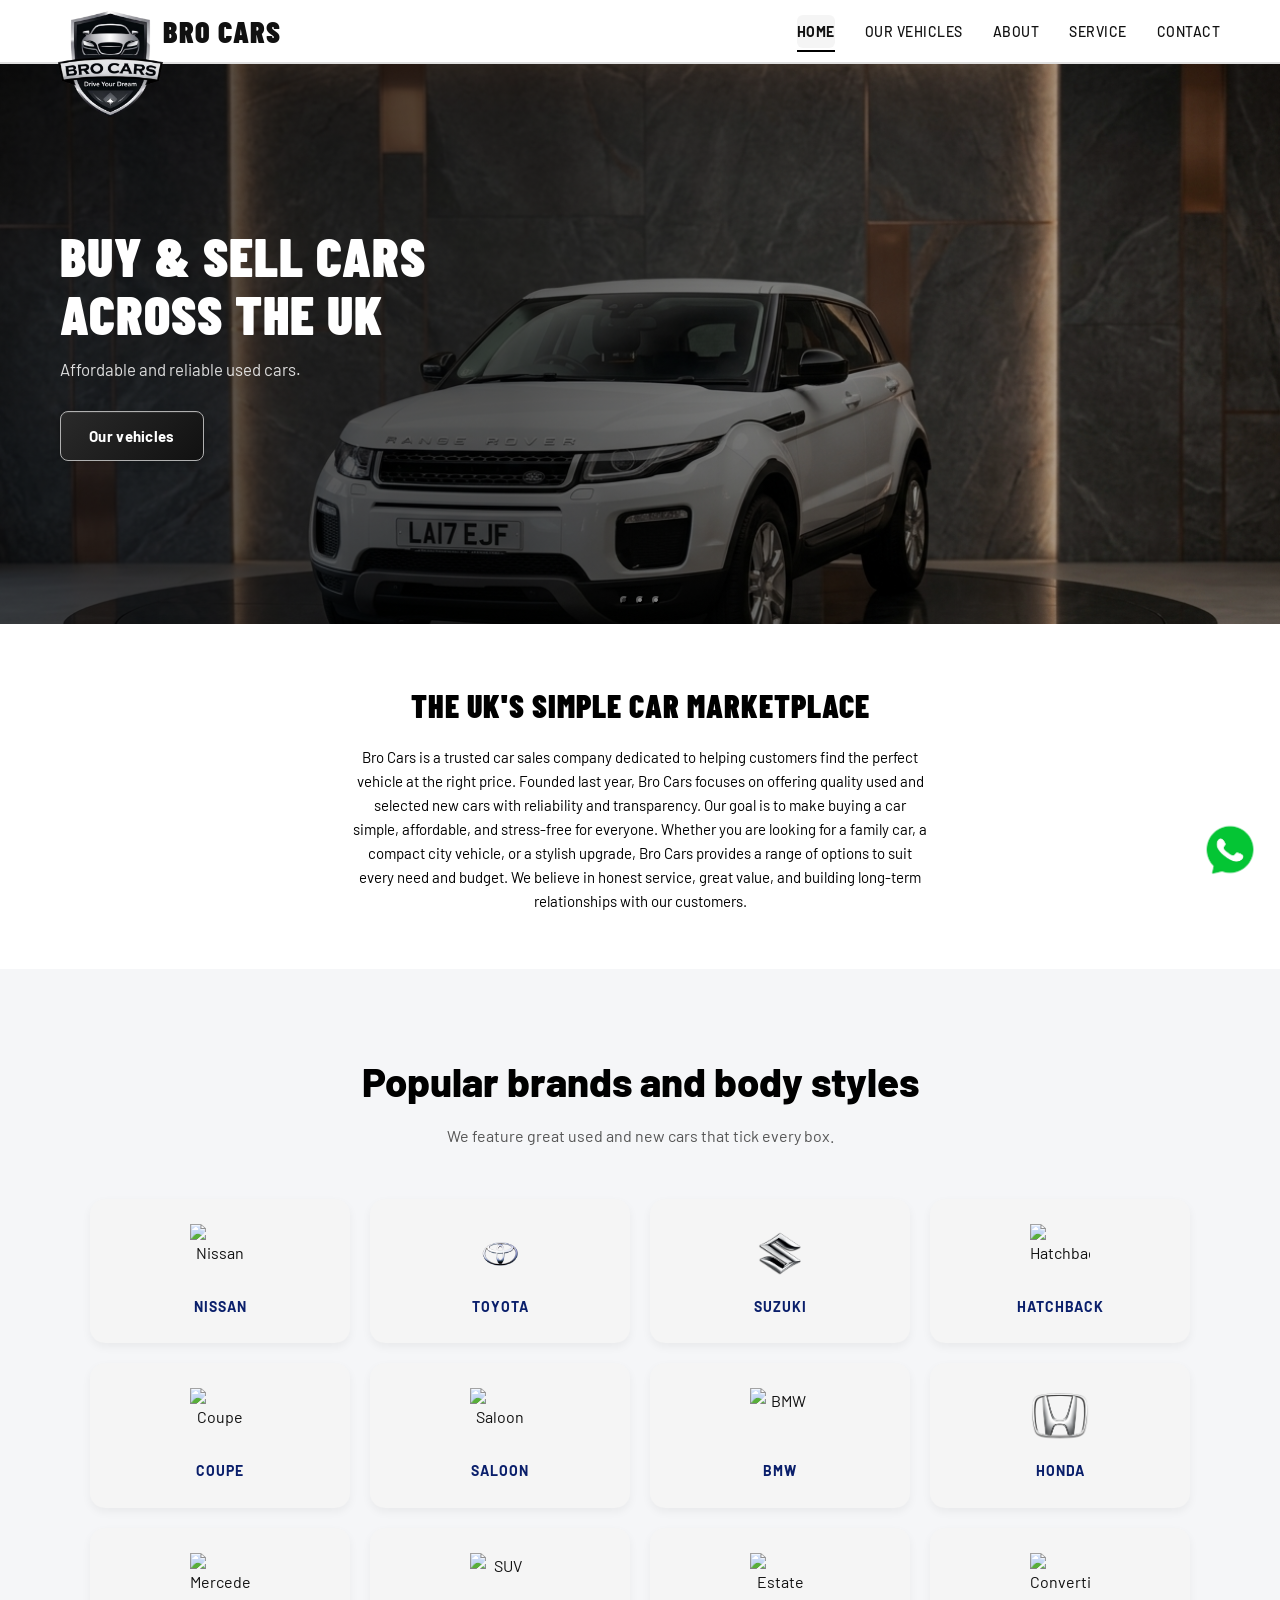
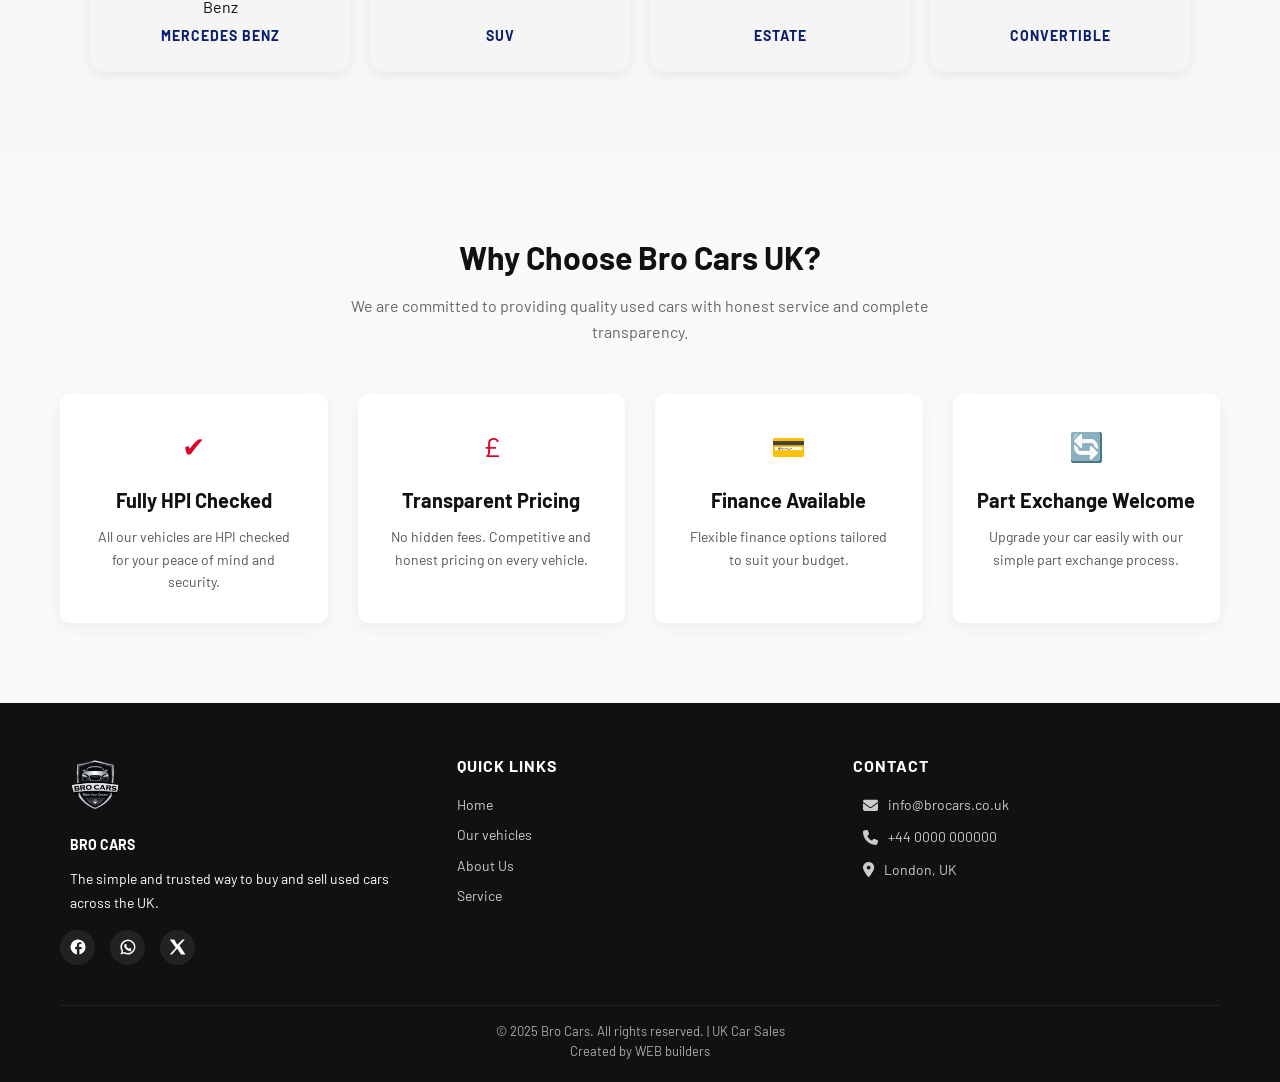
==== commit fbec4d03: "Update index.html" ====
--- a/index.html
+++ b/index.html
@@ -438,12 +438,12 @@
     </div>
 
     <div class="brand-card">
-      <img src="https://th.bing.com/th/id/R.22626ec6c81ac8fef140e69489b33d85?rik=d8EqMuslyXpyjA&riu=http%3a%2f%2fcdn.shopify.com%2fs%2ffiles%2f1%2f0209%2f6440%2f9393%2fcollections%2fDiode_Dynamics_SS3_and_Stealth_Tacoma_1200x1200.png%3fv%3d1624296580&ehk=TWirb3A0LrvtFeYK6r1bvg%2beLkucGExEFZAzz2FMoRw%3d&risl=&pid=ImgRaw&r=0" alt="Toyota">
+      <img src="toyota.png" alt="Toyota">
       <h4>TOYOTA</h4>
     </div>
 
     <div class="brand-card">
-      <img src="https://thangs.com/_next/image?url=https:%2F%2Fstorage.googleapis.com%2Fproduction-thangs-public%2Fuploads%2Fattachments%2Fac78a792-5178-4d7e-9b3b-a5dcca1f86b7%2Funtitled.146.png&w=1200&q=75" alt="Suzuki">
+      <img src="Suzuki.png" alt="Suzuki">
       <h4>SUZUKI</h4>
     </div>
 
@@ -615,4 +615,5 @@
 
 <script src="script.js"></script>
 </body>
-</html>+
+</html>
